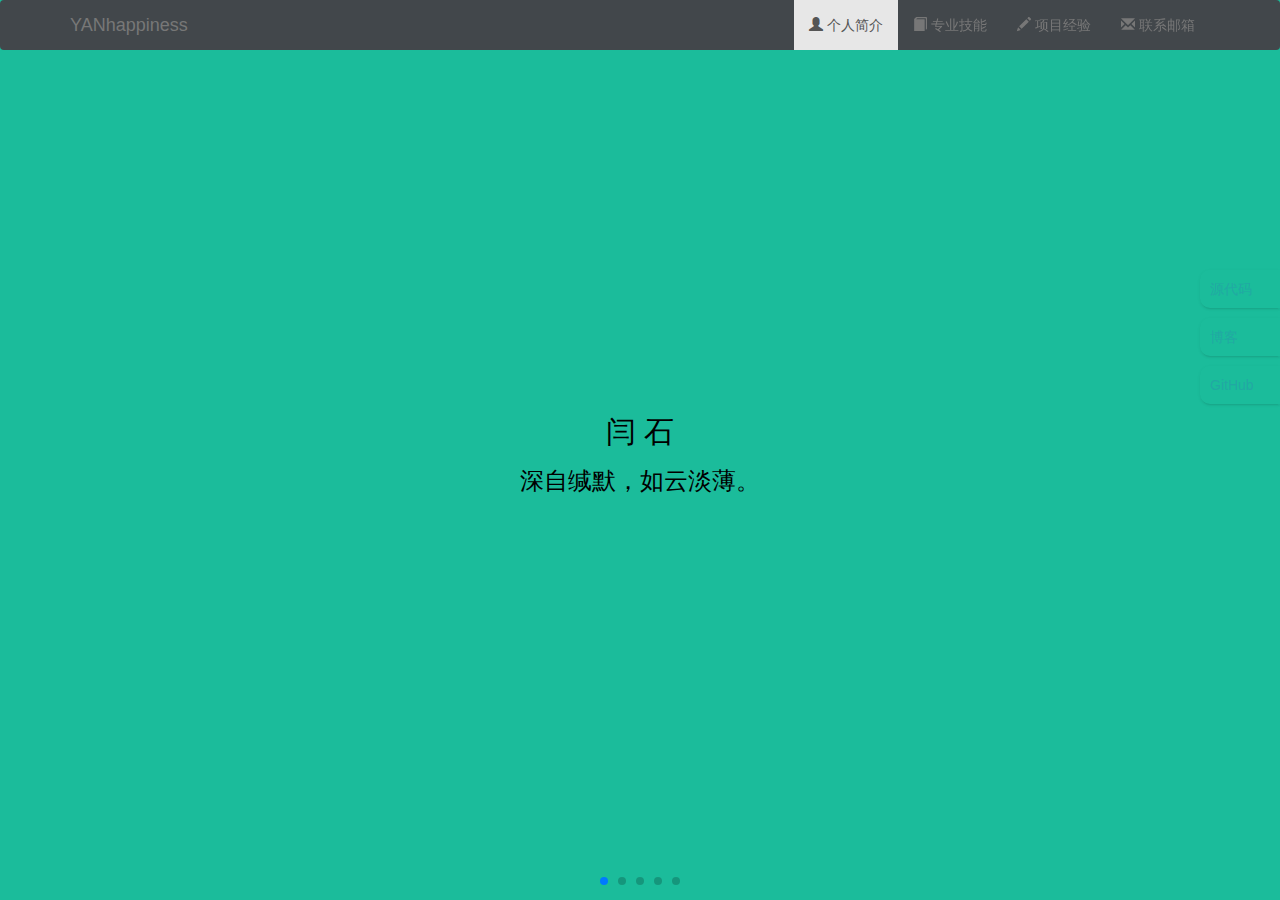
==== swiper.html @ 70d90c5c "swiper.html" ====
<!DOCTYPE html>
<html lang="en">
<head>
    <meta charset="utf-8">
    <title>Swiper demo</title>
    <meta name="viewport" content="width=device-width, initial-scale=1, minimum-scale=1, maximum-scale=1">

    <!-- Link Swiper's CSS -->
    <link rel="stylesheet" href="./css/swiper.min.css">
	<link rel="stylesheet" href="css/bootstrap.min.css">
	<link rel="stylesheet" type="text/css" href="./css/main.css">
</head>
<body>
<!-- aside -->
<div class="container">
	<aside>
		<ul class="list-unstyled">
  			<li>
  				<a href="https://github.com/YANhappiness?tab=repositories" target="_blank">源代码</a>
  			</li>
  			<li>
  				<a href="http://my.csdn.net/weixin_37064409?locationNum=0&fps=1" target="_blank">博客</a>
  			</li>
  			<li>
  				<a href="https://github.com/YANhappiness" target="_blank">GitHub</a>
  			</li>
		</ul>
	</aside>
</div>  <!-- 侧边栏-->

<!-- 导航 置顶-->
<nav class="navbar navbar-default nav-fixed-top">  
	<div class="container">
		<div class="navbar-header">
			<a href="#Fpage" class="navbar-brand">
			YANhappiness
			</a>
			<!-- 缩小时显示 -->
			<button type="button" class="navbar-toggle" data-toggle="collapse" data-target="#navbar-collapse">
				<span class="icon-bar"></span>
				<span class="icon-bar"></span>
				<span class="icon-bar"></span>
			</button>
		</div>
		<!-- collapse 缩小时隐藏 -->
		<div class="collapse navbar-collapse" id="navbar-collapse">
			<ul class="nav navbar-nav navbar-right menu">
				<li class="active">
				<a href="#introduce"><span class="glyphicon glyphicon-user" hideFocus></span> 个人简介</a></li>
				<li><a href="#skill"><span class="glyphicon glyphicon-book"></span> 专业技能</a></li>
				<li><a href="#experience" hideFocus><span class="glyphicon glyphicon-pencil"></span> 项目经验</a></li>
				<li><a href="#email" hideFocus><span class="glyphicon glyphicon-envelope"></span> 联系邮箱</a></li>
			</ul>
		</div>
	</div>
</nav> <!-- 顶部导航-->

<!-- Swiper -->
<div class="swiper-container">
    <div class="swiper-wrapper">
        <div class="swiper-slide page1">
        	<div class="container Fpage">
				<p class="tatle">
					<h2>闫 石</h2>
					<h3>深自缄默，如云淡薄。</h3>
				</p>
			</div>
        </div> <!-- Fpage end-->
        <div class="swiper-slide page2">
        	<div class="container introduce">
				<div class="title">
					<h3>
						<span class="glyphicon 	glyphicon-bookmark"> 个 人 简 介</span>
					</h3>
				</div>
				<ul class="main-info">
					<li><span class="fr">个人信息:</span>闫石 / 男 / 23岁</li>
					<li><span class="fr">常用昵称:</span>YANhappiness</li>
					<li><span class="fr">手机号码:</span>15601597920</li>
				</ul>
				<div class="titles">
					<h3>
	            		<span class="glyphicon glyphicon-pencil"> 教 育 经 历</span>
	            	</h3>
				</div>
	            <ul class="edu">
					<li>
						<div class="circle"></div>
						<table>
							<tr>
								<td>2013.09 - 2016.06</td>
								<td>南京信息职业技术学院</td>
								<td>计算机应用专业</td>
							</tr>
						</table>
					</li>
					<li>
						<div class="circle"></div>
						<table>
							<tr>
								<td>2015.09 - 2016.07</td>
								<td>南京航空航天大学</td>
								<td>计算机网络专业</td>
							</tr>
						</table>
					</li>
	            </ul>
			</div>
        </div><!-- introduce end -->
        <div class="swiper-slide page3" id="skill">
			<div class="container skill">
				<div class="title">
					<h3>
						<span class="glyphicon 	glyphicon-bookmark"> 专 业 技 能</span>
					</h3>
				</div>
				<div class="skills">
					<ul class="skill-lang">
						<li>语言</li>
						<li>HTML(5)</li>
						<li>CSS(3)</li>
						<li>Javascript</li>
						<li>NodeJS</li>
						<li>Python</li>
						<li>MongoDB</li>
					</ul>
					<ul class="skill-idea">
						<li>思想</li>
						<li>W3C标准</li>
						<li>语义化</li>
						<li>表现与结构分离</li>
						<li>响应式设计</li>
						<li>前端MVC</li>
					</ul>
					<ul class="skill-frame">
						<li>框架</li>
						<li>jQuery</li>
						<li>Bootstrap</li>
						<li>Less</li>
						<li>angularJs</li>
						<li>JDango</li>
					</ul>
					<ul class="skill-tech">
						<li>技术</li>
						<li>Git</li>
						<li>SVN</li>
						<li>bower</li>
						<li>Ajax</li>
					</ul>
				</div>
			</div>
		</div><!-- skill end -->
        <div class="swiper-slide page4" >
        	<div class="container experience">
        		<div class="title">
					<h3>
						<span class="glyphicon 	glyphicon-bookmark"> 项 目 经 验</span>
					</h3>
				</div>
				<ul class="edu">
	                <li>
	                    <div class="circle"></div>
	                    <h4>
	                        仿京东首页
	                        <a href="https://github.com/YANhappiness/Mobilejd" target="_blank"><i class="icon-link"></i>源代码</a>
	                        <a href=" https://yanhappiness.github.io/Mobilejd/." target="_blank"><i class="icon-link"></i>Demo</a>
	                    </h4>
	                    <p>使用html、css、js实现移动端京东首页基本模块。包括导航栏、轮播图、搜索框等</p>
	                </li>
	                <li>
	                    <div class="circle"></div>
	                    <h4>
	                        喵星网项目
	                        <a href="https://github.com/YANhappiness/hellokitty" target="_blank"><i class="icon-link"></i>源代码</a>
	                        <a href=" https://yanhappiness.github.io/hellokitty/." target="_blank"><i class="icon-link"></i>Demo</a>
	                    </h4>
	                    <p>使用bootstrap组件搭建网站，包括首页、喵宠日记、喵星人乐园、关于我们四个页面</p>
	                </li>
	                <li>
	                    <div class="circle"></div>
	                    <h4>
	                        仿豆瓣一刻App
	                        <a href="https://github.com/YANhappiness/Mobilejd" target="_blank"><i class="icon-link"></i>源代码</a>
	                    </h4>
	                    <p>使用angularJs框架和前端MVC思想完成单页面开发，应用了跨域请求技术</p>
	                </li>
	                <li>
	                    <div class="circle"></div>
	                    <h4>
	                       	在线留言板项目
	                        <a href="https://github.com/YANhappiness/Mobilejd" target="_blank"><i class="icon-link"></i>源代码</a>
	                    </h4>
	                    <p>使用nodejs第三方模块express和MongoDB数据库完成数据的增删改查操作并展示在页面上</p>
	                </li>
				</ul>
        	</div>
		</div><!-- experience end -->
        <div class="swiper-slide page5" >
			<div class="container email">
				<ul class="title">
					<li>
						<h3 class="title">
							<a href="mailto:457029997@qq.com">
								<span class="glyphicon glyphicon-envelope"></span>
							</a> 快把我收进碗里吧
						</h3>
					</li>
					<li><h3>457029997@qq.com</h3></li>
				</ul>
			</div>
        </div><!-- email end -->
    </div>
    <!-- Add Pagination -->
    <div class="swiper-pagination"></div>
</div>

    <!-- Swiper JS -->
	<script type="text/javascript" src="./js/jquery.min.js"></script>
	<script type="text/javascript" src="./js/bootstrap.min.js"></script>
	<script type="text/javascript" src="./js/swiper.jquery.min.js"></script>
	<script type="text/javascript" src="./js/main.js"></script>
</body>
</html>
---- css/main.css ----
@charset:utf-8;
html, body {position: relative;height: 100%;}
body {background: #eee;font-family: Helvetica Neue, Helvetica, Arial, sans-serif;font-size: 14px;
    color:#000;margin: 0;padding: 0;
}
.swiper-container {
    width: 100%;
    height: 100%;
}
.swiper-slide {
    text-align: center;
    font-size: 16px;
    background: #fff;

    /* Center slide text vertically */
    display: -webkit-box;
    display: -ms-flexbox;
    display: -webkit-flex;
    display: flex;
    -webkit-box-pack: center;
    -ms-flex-pack: center;
    -webkit-justify-content: center;
    justify-content: center;
    -webkit-box-align: center;
    -ms-flex-align: center;
    -webkit-align-items: center;
    align-items: center;
}
// body{
// 	background-color: #e0e0e0;
// 	font-family: 'Helvetica Neue',
// 	Helvetica,'Lucida Grande',Arial,
// 	'Hiragino Sans GB',微软雅黑,'WenQuanYi Micro Hei',
// 	STHeiti,SimSun,sans-serif;
// 	list-style: none;
// 	text-decoration: none;
// }
*{list-style: none;}
nav.navbar.navbar-default.nav-fixed-top{position:fixed;top:0px;margin: 0;z-index: 999;width: 100%;background-color: #42474B;color: #337ab7;border: 0;}

/* aside */
aside{position:fixed;right:0;top:30%;z-index:2;opacity: 0.3}
aside li{margin-bottom:10px;
	-webkit-border-radius:10px 0 0 10px;
	border-radius:10px 0 0 10px;
	-webkit-box-shadow:0 2px 2px 0 
	rgba(0,0,0,.14),0 3px 1px -2px 
	rgba(0,0,0,.2),0 1px 5px 0 
	rgba(0,0,0,.12);
	box-shadow:0 2px 2px 0 
	rgba(0,0,0,.14),0 3px 1px -2px 
	rgba(0,0,0,.2),0 1px 5px 0 
	rgba(0,0,0,.12)}
aside a{display:inline-block;
	width:80px;height:38px;
	line-height:38px;padding-left:10px}
aside:hover{opacity: 1}

.page1 { background-color: #1bbc9b;}
.page2 { background-color: #FF7F50;}
.page3 { background-color: #9C58B6;}
.page4 { background-color: #f90;}
.page5 { background-color: #996 }

.titles{margin-top: 10%}

/* introduce */
.introduce .main-info{width:100%;padding：0;margin:0 auto;}
.introduce .main-info li{padding-top: 10px}
// .page2 .main-info li{font-size: 18px;margin: 0 auto;text-align: left}
// .page2 .main-info .fr{width: 110px;display: inline-block;float: left;text-align: right;}

.edu{border-left:2px solid #00796b;margin-left:15px;display: inline-block;text-align: center;font-size: 18px;padding: 0;}
.edu tr td {display: block;margin-bottom:4px;text-align: left;}
.edu>li{position:relative;top:-15px;margin:0 0 10px 10px;}
.edu ul>li{margin:0 0 12px}
.circle{height:14px;width:14px;-webkit-border-radius:100%;border-radius:100%;background:#00796b;float:left;position:absolute;left:-18px;top:5px}

/*skill */
.skill {height:auto; width:100%; color:#FFFFFF;}
.skill .titles {width:460px; margin:40px auto; text-align:center;}
.skill .skills {height:auto; width:auto;}
.skill .skills ul{padding:0}
.skill ul {display:inline-block; height:auto; width:140px; margin:20px 0 0 10px; border:1px solid #FFFFFF; font-size:18px; font-family:"Microsoft YaHei light"; text-align: center; vertical-align: top;}
.skill li {height:24px; line-height:24px;}
.skill li:first-child {background-color:#FFFFFF; color:#333;}
.skill li:hover{background-color:#FFFFFF; color:#333; cursor:default;}

img{width: 100px;height:20px;margin: 0 auto;}

/* experience */
.title{margin-top: 50px}
.experience p{font-size: 16px;text-align: left;}
.experience .titles{margin-top: 50px;}





/* 超小屏幕（手机，小于 768px） */
/* 小屏幕（平板，大于等于 768px） */
@media (min-width: @screen-sm-min) { 
	
}

/* 中等屏幕（桌面显示器，大于等于 992px） */
@media (min-width: 992px) {  

	
}

/* 大屏幕（大桌面显示器，大于等于 1200px） */
@media (min-width: @screen-lg-min) { 
	
}
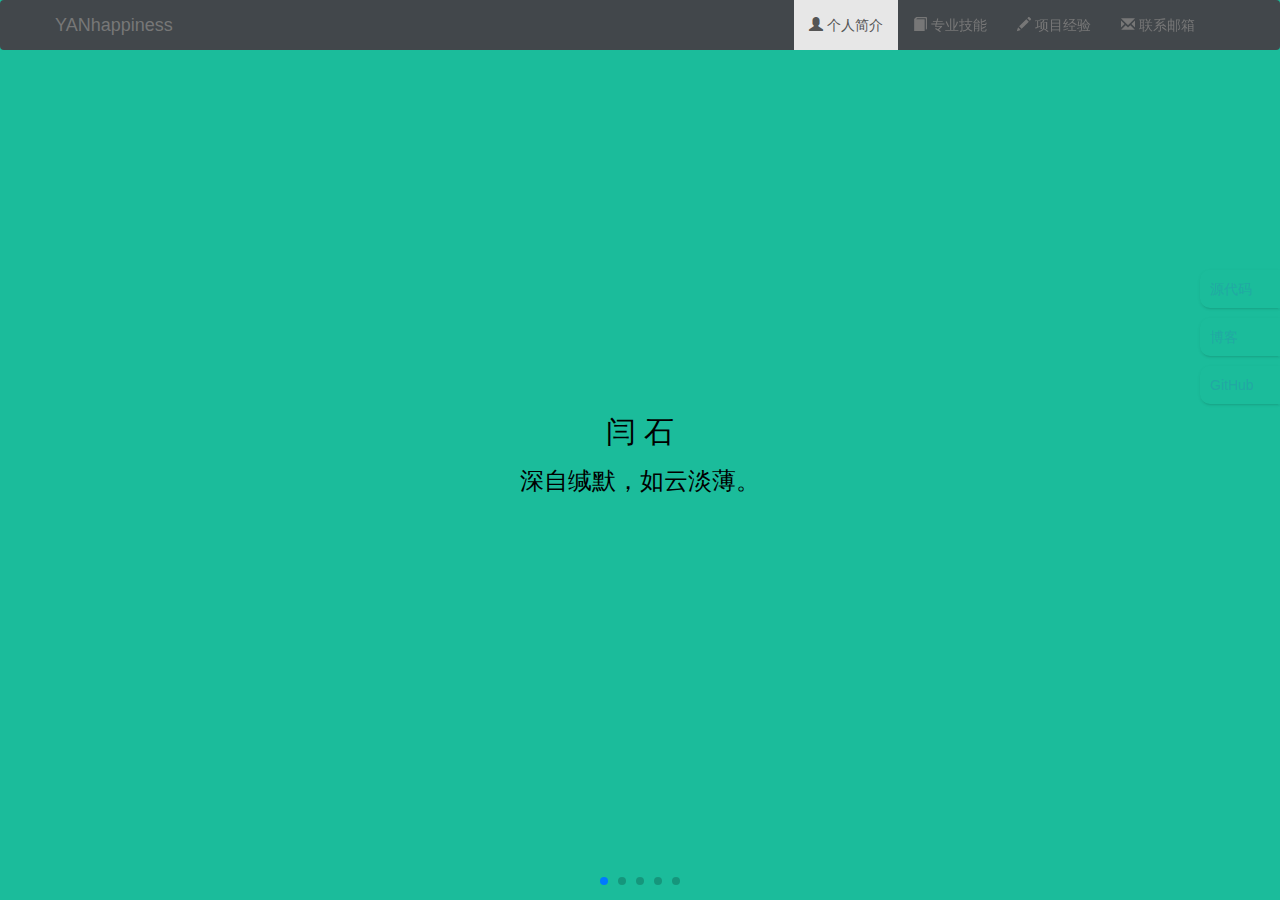
==== commit b4fb1057: "swiper插件版本" ====
--- a/swiper.html
+++ b/swiper.html
@@ -30,7 +30,7 @@
 
 <!-- 导航 置顶-->
 <nav class="navbar navbar-default nav-fixed-top">  
-	<div class="container">
+	<div class="container nav">
 		<div class="navbar-header">
 			<a href="#Fpage" class="navbar-brand">
 			YANhappiness
@@ -76,7 +76,7 @@
 				<ul class="main-info">
 					<li><span class="fr">个人信息:</span>闫石 / 男 / 23岁</li>
 					<li><span class="fr">常用昵称:</span>YANhappiness</li>
-					<li><span class="fr">手机号码:</span>15601597920</li>
+					<li><span class="fr">手机号码:</span><a href="#">15601597920</a></li>
 				</ul>
 				<div class="titles">
 					<h3>
@@ -180,7 +180,7 @@
 	                    <div class="circle"></div>
 	                    <h4>
 	                        仿豆瓣一刻App
-	                        <a href="https://github.com/YANhappiness/Mobilejd" target="_blank"><i class="icon-link"></i>源代码</a>
+	                        <a href="https://github.com/YANhappiness/FunTime" target="_blank"><i class="icon-link"></i>源代码</a>
 	                    </h4>
 	                    <p>使用angularJs框架和前端MVC思想完成单页面开发，应用了跨域请求技术</p>
 	                </li>
@@ -188,7 +188,7 @@
 	                    <div class="circle"></div>
 	                    <h4>
 	                       	在线留言板项目
-	                        <a href="https://github.com/YANhappiness/Mobilejd" target="_blank"><i class="icon-link"></i>源代码</a>
+	                        <a href="https://github.com/YANhappiness/onlineMessage" target="_blank"><i class="icon-link"></i>源代码</a>
 	                    </h4>
 	                    <p>使用nodejs第三方模块express和MongoDB数据库完成数据的增删改查操作并展示在页面上</p>
 	                </li>
--- a/css/main.css
+++ b/css/main.css
@@ -11,7 +11,6 @@
     text-align: center;
     font-size: 16px;
     background: #fff;
-
     /* Center slide text vertically */
     display: -webkit-box;
     display: -ms-flexbox;
@@ -26,15 +25,6 @@
     -webkit-align-items: center;
     align-items: center;
 }
-// body{
-// 	background-color: #e0e0e0;
-// 	font-family: 'Helvetica Neue',
-// 	Helvetica,'Lucida Grande',Arial,
-// 	'Hiragino Sans GB',微软雅黑,'WenQuanYi Micro Hei',
-// 	STHeiti,SimSun,sans-serif;
-// 	list-style: none;
-// 	text-decoration: none;
-// }
 *{list-style: none;}
 nav.navbar.navbar-default.nav-fixed-top{position:fixed;top:0px;margin: 0;z-index: 999;width: 100%;background-color: #42474B;color: #337ab7;border: 0;}
 
@@ -65,16 +55,17 @@
 .titles{margin-top: 10%}
 
 /* introduce */
-.introduce .main-info{width:100%;padding：0;margin:0 auto;}
-.introduce .main-info li{padding-top: 10px}
-// .page2 .main-info li{font-size: 18px;margin: 0 auto;text-align: left}
-// .page2 .main-info .fr{width: 110px;display: inline-block;float: left;text-align: right;}
+.main-info{width:100%;margin:0 auto;padding: 0}
+.main-info li{padding-top: 10px;width: 240px;display: inline-block;text-align: left;}
+
+// .main-info li{font-size: 18px;margin: 0 auto;text-align: left}
+.main-info .fr{display:inline-block;width: 100px;text-align: center;}
 
 .edu{border-left:2px solid #00796b;margin-left:15px;display: inline-block;text-align: center;font-size: 18px;padding: 0;}
 .edu tr td {display: block;margin-bottom:4px;text-align: left;}
-.edu>li{position:relative;top:-15px;margin:0 0 10px 10px;}
+.edu>li{position:relative;top:-15px;margin:0 0 14px 14px;}
 .edu ul>li{margin:0 0 12px}
-.circle{height:14px;width:14px;-webkit-border-radius:100%;border-radius:100%;background:#00796b;float:left;position:absolute;left:-18px;top:5px}
+.circle{height:14px;width:14px;-webkit-border-radius:100%;border-radius:100%;background:#00796b;float:left;position:absolute;left:-22px;top:5px}
 
 /*skill */
 .skill {height:auto; width:100%; color:#FFFFFF;}
